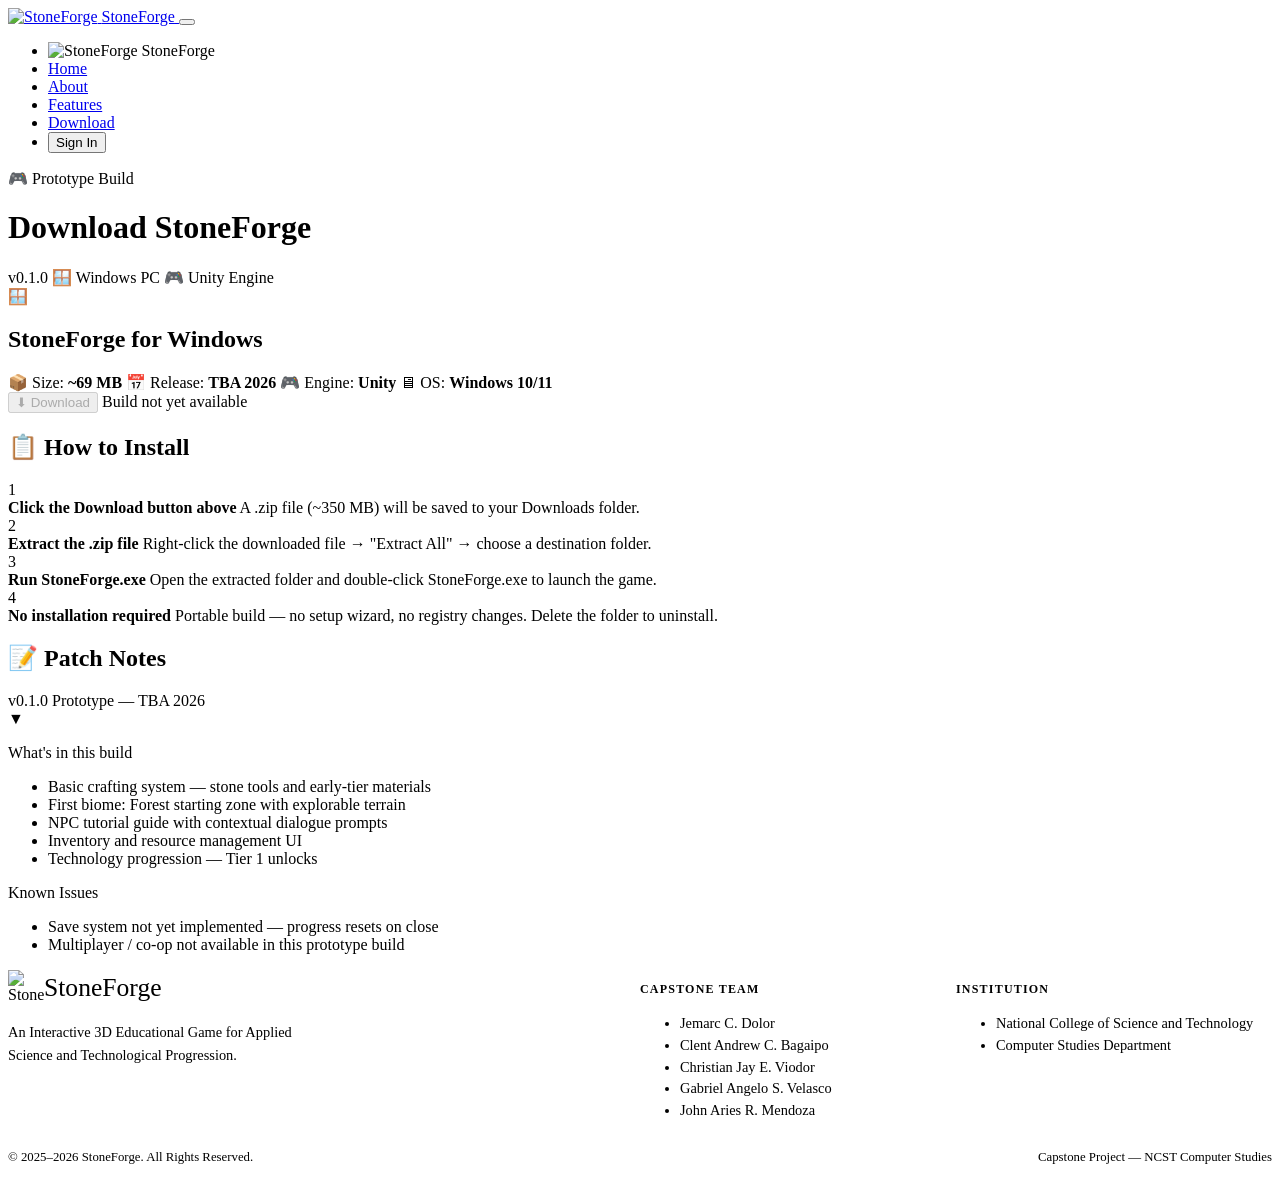
==== download.html @ daf63405 "few updates" ====
<!DOCTYPE html>
<html lang="en">
<head>
  <meta charset="UTF-8">
  <meta name="viewport" content="width=device-width, initial-scale=1.0">
  <title>Download — StoneForge</title>
  <link rel="stylesheet" href="tokens.css">
  <link rel="stylesheet" href="base.css">
  <link rel="stylesheet" href="nav.css">
  <link rel="stylesheet" href="download.css">
  <link rel="stylesheet" href="index.css">
</head>
<body>
  <div class="nav__overlay" id="nav-overlay"></div>
  <header>
    <nav class="nav" id="main-nav">
      <div class="nav__inner">
        <a href="index.html" class="nav__logo">
          <img src="Assets/logo-transparent.png" alt="StoneForge" class="nav__logo-img">
          <span class="nav__logo-text">StoneForge</span>
        </a>
        <button class="nav__burger" id="burger" aria-label="Toggle menu">
          <span></span><span></span><span></span>
        </button>
        <ul class="nav__links" id="nav-links">
          <li class="nav__sidebar-brand">
            <img src="Assets/logo-transparent.png" alt="StoneForge" class="nav__sidebar-brand-img">
            <span class="nav__sidebar-brand-text">StoneForge</span>
          </li>
          <li><a href="index.html" class="nav__link">Home</a></li>
          <li><a href="index.html#about" class="nav__link">About</a></li>
          <li><a href="index.html#features" class="nav__link">Features</a></li>
          <li><a href="download.html" class="nav__link nav__link--active">Download</a></li>
          <li><a href="login-page.html"><button class="nav__cta">Sign In</button></a></li>
        </ul>
      </div>
    </nav>
  </header>

  <main class="dl-page">
    <!-- HERO -->
    <div class="dl-hero animate-up">
      <span class="badge badge--green">🎮 Prototype Build</span>
      <h1 class="dl-hero__title">Download StoneForge</h1>
      <div class="dl-hero__meta">
        <span class="badge badge--orange">v0.1.0</span>
        <span class="badge badge--green">🪟 Windows PC</span>
        <span class="badge" style="background: rgba(255,255,255,0.05); border: 1px solid var(--clr-border); color: var(--clr-text-muted);">🎮 Unity Engine</span>
      </div>
    </div>

    <div class="dl-page__inner">

      <!-- DOWNLOAD CARD -->
      <div class="dl-card animate-up delay-1">
        <div class="dl-card__left">
          <div class="dl-card__platform-icon">🪟</div>
          <div>
            <h2 class="dl-card__name">StoneForge for Windows</h2>
            <div class="dl-card__details">
              <span class="dl-detail">📦 Size: <strong>~69 MB</strong></span>
              <span class="dl-detail">📅 Release: <strong>TBA 2026</strong></span>
              <span class="dl-detail">🎮 Engine: <strong>Unity</strong></span>
              <span class="dl-detail">🖥 OS: <strong>Windows 10/11</strong></span>
            </div>
          </div>
        </div>
        <div class="dl-card__btn-wrap">
          <button class="dl-btn" disabled>⬇ Download</button>
          <span class="dl-btn-note">Build not yet available</span>
        </div>
      </div>

      

      <!-- INSTALLATION STEPS -->
      <div class="dl-section animate-up delay-3">
        <h2 class="dl-section-title">📋 How to Install</h2>
        <div class="steps">
          <div class="step-item">
            <div class="step-num">1</div>
            <div class="step-content">
              <strong>Click the Download button above</strong>
              <span>A .zip file (~350 MB) will be saved to your Downloads folder.</span>
            </div>
          </div>
          <div class="step-item">
            <div class="step-num">2</div>
            <div class="step-content">
              <strong>Extract the .zip file</strong>
              <span>Right-click the downloaded file → "Extract All" → choose a destination folder.</span>
            </div>
          </div>
          <div class="step-item">
            <div class="step-num">3</div>
            <div class="step-content">
              <strong>Run StoneForge.exe</strong>
              <span>Open the extracted folder and double-click StoneForge.exe to launch the game.</span>
            </div>
          </div>
          <div class="step-item">
            <div class="step-num">4</div>
            <div class="step-content">
              <strong>No installation required</strong>
              <span>Portable build — no setup wizard, no registry changes. Delete the folder to uninstall.</span>
            </div>
          </div>
        </div>
      </div>

      <!-- PATCH NOTES -->
      <div class="dl-section animate-up delay-4">
        <h2 class="dl-section-title">📝 Patch Notes</h2>
        <div class="patch-notes">
          <div class="patch-head" id="patch-toggle">
            <div class="patch-head-left">
              <span class="patch-ver">v0.1.0</span>
              <span class="patch-date">Prototype — TBA 2026</span>
            </div>
            <span class="patch-toggle">▼</span>
          </div>
          <div class="patch-body" id="patch-body">
            <p class="patch-sub">What's in this build</p>
            <ul class="patch-list">
              <li>Basic crafting system — stone tools and early-tier materials</li>
              <li>First biome: Forest starting zone with explorable terrain</li>
              <li>NPC tutorial guide with contextual dialogue prompts</li>
              <li>Inventory and resource management UI</li>
              <li>Technology progression — Tier 1 unlocks</li>
            </ul>
            <p class="patch-sub">Known Issues</p>
            <ul class="patch-list issues">
              <li>Save system not yet implemented — progress resets on close</li>
              <li>Multiplayer / co-op not available in this prototype build</li>
            </ul>
          </div>
        </div>
      </div>

    </div>
  </main>

  <!-- FOOTER -->
  <footer class="footer">
    <div class="footer__main">
      <div class="footer__brand">
        <div class="footer__brand-name">
          <img src="Assets/logo-transparent.png" alt="StoneForge" class="footer__logo">
          <span class="footer__brand-title">StoneForge</span>
        </div>
        <p class="footer__tagline">An Interactive 3D Educational Game for Applied Science and Technological Progression.</p>
      </div>
      <div>
        <p class="footer__col-title">Capstone Team</p>
        <ul class="footer__list">
          <li>Jemarc C. Dolor</li>
          <li>Clent Andrew C. Bagaipo</li>
          <li>Christian Jay E. Viodor</li>
          <li>Gabriel Angelo S. Velasco</li>
          <li>John Aries R. Mendoza</li>
        </ul>
      </div>
      <div>
        <p class="footer__col-title">Institution</p>
        <ul class="footer__list">
          <li>National College of Science and Technology</li>
          <li>Computer Studies Department</li>
        </ul>
      </div>
    </div>
    <div class="footer__bottom">
      <p class="footer__copy">© 2025–2026 StoneForge. All Rights Reserved.</p>
      <p class="footer__copy">Capstone Project — NCST Computer Studies</p>
    </div>
  </footer>

  <script src="StoneForge.js"></script>
</body>
</html>
---- index.css ----
/* ============================================
   INDEX PAGE — ALL SECTIONS
   ============================================ */

/* ---- HERO ---- */
.hero {
  position: relative;
  min-height: 100svh;
  display: flex;
  flex-direction: column;
  align-items: center;
  justify-content: center;
  text-align: center;
  padding: calc(var(--nav-height) + var(--space-16)) var(--space-8) var(--space-24);
  overflow: hidden;
}

.hero__bg {
  position: absolute;
  inset: 0;
  background: url('Assets/stoneForgeHeroBackground.png') center/cover no-repeat;
  z-index: 0;
}

.hero__bg::after {
  content: "";
  position: absolute;
  inset: 0;
  background: linear-gradient(
    to bottom,
    rgba(14,14,14,0.55) 0%,
    rgba(14,14,14,0.3) 50%,
    rgba(14,14,14,0.9) 100%
  );
}

.hero__content {
  position: relative;
  z-index: 2;
  display: flex;
  flex-direction: column;
  align-items: center;
  gap: var(--space-6);
  max-width: 960px;
}

.hero__badge {
  animation: fadeUp 0.6s ease both;
}

.hero__title {
  font-family: var(--font-display);
  font-size: clamp(5rem, 14vw, 13rem);
  color: var(--clr-green-light);
  -webkit-text-stroke: 2px rgba(0,0,0,0.6);
  line-height: 0.9;
  letter-spacing: -0.02em;
  animation: fadeUp 0.6s 0.1s ease both;
  opacity: 0;
}

.hero__tagline {
  font-family: var(--font-body);
  font-size: clamp(1rem, 2vw, 1.4rem);
  color: rgba(255,255,255,0.8);
  font-style: italic;
  font-weight: 600;
  text-shadow: 0 2px 8px rgba(0,0,0,0.6);
  animation: fadeUp 0.6s 0.2s ease both;
  opacity: 0;
}

.hero__description {
  font-size: clamp(0.95rem, 1.5vw, 1.15rem);
  color: rgba(255,255,255,0.65);
  max-width: 560px;
  line-height: 1.7;
  animation: fadeUp 0.6s 0.3s ease both;
  opacity: 0;
}

.hero__actions {
  display: flex;
  gap: var(--space-4);
  flex-wrap: wrap;
  justify-content: center;
  animation: fadeUp 0.6s 0.4s ease both;
  opacity: 0;
  margin-top: var(--space-4);
}

.hero__scroll-hint {
  position: absolute;
  bottom: var(--space-8);
  left: 50%;
  transform: translateX(-50%);
  z-index: 2;
  display: flex;
  flex-direction: column;
  align-items: center;
  gap: var(--space-2);
  color: var(--clr-text-dim);
  font-size: 0.75rem;
  font-family: var(--font-ui);
  letter-spacing: 0.1em;
  text-transform: uppercase;
  animation: fadeUp 0.6s 0.8s ease both;
  opacity: 0;
}

.hero__scroll-line {
  width: 1px;
  height: 40px;
  background: linear-gradient(to bottom, var(--clr-text-dim), transparent);
  animation: scrollLine 2s ease infinite;
}

@keyframes scrollLine {
  0%   { transform: scaleY(0); transform-origin: top; opacity: 1; }
  50%  { transform: scaleY(1); transform-origin: top; opacity: 1; }
  100% { transform: scaleY(1); transform-origin: bottom; opacity: 0; }
}

/* ---- STATS STRIP ---- */
.stats-strip {
  background: var(--clr-surface);
  border-top: 1px solid var(--clr-border);
  border-bottom: 1px solid var(--clr-border);
  padding: var(--space-8) 0;
}

.stats-strip__inner {
  max-width: var(--max-width);
  margin: 0 auto;
  padding: 0 var(--space-8);
  display: grid;
  grid-template-columns: repeat(4, 1fr);
  gap: var(--space-8);
}

.stat {
  display: flex;
  flex-direction: column;
  align-items: center;
  text-align: center;
  gap: var(--space-1);
}

.stat__value {
  font-family: var(--font-display);
  font-size: 2.5rem;
  color: var(--clr-orange-light);
  line-height: 1;
}

.stat__label {
  font-size: 0.8rem;
  color: var(--clr-text-muted);
  font-family: var(--font-ui);
  font-weight: 500;
  letter-spacing: 0.05em;
  text-transform: uppercase;
}

/* ---- TRAILER SECTION ---- */
.trailer {
  padding: var(--space-32) 0;
  background: var(--clr-bg);
}

.trailer__inner {
  max-width: var(--max-width);
  margin: 0 auto;
  padding: 0 var(--space-8);
}

.trailer__header {
  text-align: center;
  margin-bottom: var(--space-12);
}

.trailer__video-wrapper { 
  position: relative;
  width: 100%;
  border-radius: var(--radius-xl);
  overflow: hidden;
  border: 1px solid var(--clr-border);
  box-shadow: var(--shadow-lg), var(--shadow-glow-green);
  background: #000;
}

.trailer__video-wrapper video {
  width: 100%;
  height: auto;
  display: block;
}

.trailer__caption {
  text-align: center;
  margin-top: var(--space-6);
  font-style: italic;
  color: var(--clr-text-muted);
  font-size: 1rem;
}

/* ---- ABOUT SECTION ---- */
.about {
  padding: var(--space-32) 0;
  background: var(--clr-surface);
  border-top: 1px solid var(--clr-border);
  border-bottom: 1px solid var(--clr-border);
}

.about__inner {
  max-width: var(--max-width);
  margin: 0 auto;
  padding: 0 var(--space-8);
}

.about__row {
  display: grid;
  grid-template-columns: 1fr 1fr;
  gap: var(--space-16);
  align-items: center;
  margin-bottom: var(--space-24);
}

.about__row:last-child { margin-bottom: 0; }

.about__row--reverse { direction: rtl; }
.about__row--reverse > * { direction: ltr; }

.about__text-group {
  display: flex;
  flex-direction: column;
  gap: var(--space-4);
}

.about__body {
  font-size: clamp(0.95rem, 1.2vw, 1.1rem);
  color: var(--clr-text-muted);
  line-height: 1.8;
}

.about__image-frame {
  position: relative;
  display: flex;
  justify-content: center;
  align-items: center;
}

.about__image-frame::before {
  content: "";
  position: absolute;
  inset: -2px;
  border-radius: var(--radius-xl);
  background: linear-gradient(135deg, var(--clr-orange-dim), var(--clr-green-dim));
  z-index: 0;
  opacity: 0.6;
}

.about__image-frame img {
  position: relative;
  z-index: 1;
  width: 85%;
  object-fit: contain;
  filter: drop-shadow(0 16px 48px rgba(0,0,0,0.6));
  transition: transform var(--ease-slow);
}

.about__image-frame:hover img { transform: translateY(-8px) rotate(2deg); }

/* ---- FEATURES SECTION ---- */
.features {
  padding: var(--space-32) 0;
  background: var(--clr-bg);
}

.features__inner {
  max-width: var(--max-width);
  margin: 0 auto;
  padding: 0 var(--space-8);
}

.features__header {
  text-align: center;
  margin-bottom: var(--space-16);
}

.features__grid {
  display: grid;
  grid-template-columns: repeat(3, 1fr);
  gap: var(--space-4);
}

.feature-card {
  background: var(--clr-surface);
  border: 1px solid var(--clr-border);
  border-radius: var(--radius-lg);
  padding: var(--space-8);
  transition: border-color var(--ease-normal), transform var(--ease-normal), box-shadow var(--ease-normal);
  position: relative;
  overflow: hidden;
}

.feature-card::before {
  content: "";
  position: absolute;
  top: 0;
  left: 0;
  right: 0;
  height: 2px;
  background: linear-gradient(90deg, var(--clr-orange), var(--clr-green));
  transform: scaleX(0);
  transition: transform var(--ease-normal);
}

.feature-card:hover {
  border-color: var(--clr-border-hover);
  transform: translateY(-4px);
  box-shadow: var(--shadow-md);
}

.feature-card:hover::before { transform: scaleX(1); }

.feature-card__icon {
  width: 48px;
  height: 48px;
  border-radius: var(--radius-sm);
  background: var(--clr-orange-dim);
  display: flex;
  align-items: center;
  justify-content: center;
  font-size: 1.5rem;
  margin-bottom: var(--space-4);
}

.feature-card__title {
  font-family: var(--font-display);
  font-size: 1.4rem;
  color: var(--clr-white);
  margin-bottom: var(--space-3);
}

.feature-card__text {
  font-size: 0.9rem;
  color: var(--clr-text-muted);
  line-height: 1.7;
}

/* ---- SCREENSHOTS ---- */
.screenshots {
  padding: var(--space-32) 0;
  background: var(--clr-surface);
  border-top: 1px solid var(--clr-border);
}

.screenshots__inner {
  max-width: var(--max-width);
  margin: 0 auto;
  padding: 0 var(--space-8);
}

.screenshots__header {
  text-align: center;
  margin-bottom: var(--space-12);
}

.screenshots__grid {
  display: grid;
  grid-template-columns: repeat(3, 1fr);
  gap: var(--space-4);
}

.screenshot-card {
  aspect-ratio: 16/10;
  background: var(--clr-surface-2);
  border: 1px dashed rgba(255,255,255,0.12);
  border-radius: var(--radius-md);
  display: flex;
  flex-direction: column;
  align-items: center;
  justify-content: center;
  gap: var(--space-3);
  color: var(--clr-text-dim);
  font-size: 0.85rem;
  font-family: var(--font-ui);
  transition: border-color var(--ease-normal), background var(--ease-normal);
}

.screenshot-card:hover {
  border-color: rgba(255,255,255,0.2);
  background: rgba(255,255,255,0.03);
}

.screenshot-card__icon {
  font-size: 2rem;
  opacity: 0.3;
}

/* ---- DOWNLOAD CTA ---- */
.download-cta {
  padding: var(--space-32) 0;
  background: var(--clr-bg);
  position: relative;
  overflow: hidden;
}

.download-cta::before {
  content: "";
  position: absolute;
  top: 50%;
  left: 50%;
  transform: translate(-50%, -50%);
  width: 800px;
  height: 400px;
  background: radial-gradient(ellipse, rgba(95,143,71,0.12) 0%, transparent 70%);
  pointer-events: none;
}

.download-cta__inner {
  max-width: var(--max-width);
  margin: 0 auto;
  padding: 0 var(--space-8);
  position: relative;
  z-index: 1;
}

.download-cta__card {
  background: var(--clr-surface);
  border: 1px solid var(--clr-border);
  border-radius: var(--radius-xl);
  padding: var(--space-16) var(--space-12);
  display: flex;
  align-items: center;
  justify-content: space-between;
  gap: var(--space-12);
  box-shadow: var(--shadow-lg);
}

/* .download-cta__text {} */

.download-cta__title {
  font-family: var(--font-display);
  font-size: clamp(2rem, 4vw, 3.5rem);
  color: var(--clr-white);
  margin-bottom: var(--space-3);
}

.download-cta__sub {
  font-size: 1rem;
  color: var(--clr-text-muted);
  margin-bottom: var(--space-4);
}

.download-cta__tags {
  display: flex;
  gap: var(--space-3);
  flex-wrap: wrap;
}

.tag {
  font-size: 0.8rem;
  font-family: var(--font-ui);
  color: var(--clr-text-muted);
  background: rgba(255,255,255,0.05);
  border: 1px solid var(--clr-border);
  padding: var(--space-1) var(--space-3);
  border-radius: var(--radius-pill);
}

.download-cta__actions {
  display: flex;
  flex-direction: column;
  align-items: center;
  gap: var(--space-3);
  flex-shrink: 0;
}

.download-cta__note {
  font-size: 0.8rem;
  color: var(--clr-text-dim);
  font-family: var(--font-ui);
}

/* ---- FOOTER ---- */
.footer {
  background: var(--clr-surface);
  border-top: 1px solid var(--clr-border);
}

.footer__main {
  max-width: var(--max-width);
  margin: 0 auto;
  padding: var(--space-16) var(--space-8);
  display: grid;
  grid-template-columns: 2fr 1fr 1fr;
  gap: var(--space-12);
}

.footer__brand {
  display: flex;
  flex-direction: column;
  gap: var(--space-4);
}

.footer__brand-name {
  display: flex;
  align-items: center;
  gap: var(--space-3);
}

.footer__logo {
  height: 36px;
  width: 36px;
  object-fit: contain;
}

.footer__brand-title {
  font-family: var(--font-display);
  font-size: 1.6rem;
  color: var(--clr-green-light);
}

.footer__tagline {
  font-size: 0.9rem;
  color: var(--clr-text-muted);
  line-height: 1.6;
  max-width: 300px;
}

.footer__col-title {
  font-family: var(--font-ui);
  font-size: 0.75rem;
  font-weight: 700;
  text-transform: uppercase;
  letter-spacing: 0.1em;
  color: var(--clr-text-dim);
  margin-bottom: var(--space-4);
}

.footer__list {
  display: flex;
  flex-direction: column;
  gap: var(--space-2);
}

.footer__list li {
  font-size: 0.9rem;
  color: var(--clr-text-muted);
  line-height: 1.5;
}

.footer__bottom {
  border-top: 1px solid var(--clr-border);
  padding: var(--space-4) var(--space-8);
  max-width: var(--max-width);
  margin: 0 auto;
  display: flex;
  justify-content: space-between;
  align-items: center;
}

.footer__copy {
  font-size: 0.8rem;
  color: var(--clr-text-dim);
  font-family: var(--font-ui);
}

/* ============================================
   RESPONSIVE
   ============================================ */

@media (max-width: 1024px) {
  .features__grid { grid-template-columns: repeat(2, 1fr); }
  .about__row { grid-template-columns: 1fr; }
  .about__row--reverse { direction: ltr; }
  .about__image-frame { display: none; }
  .download-cta__card { flex-direction: column; text-align: center; }
  .download-cta__tags { justify-content: center; }
  .download-cta__actions { width: 100%; }
  .footer__main { grid-template-columns: 1fr 1fr; }
  .stats-strip__inner { grid-template-columns: repeat(2, 1fr); }
}

@media (max-width: 768px) {
  .features__grid { grid-template-columns: 1fr; }
  .screenshots__grid { grid-template-columns: repeat(2, 1fr); }
  .footer__main { grid-template-columns: 1fr; }
  .footer__bottom { flex-direction: column; gap: var(--space-2); text-align: center; }
}

@media (max-width: 480px) {
  .screenshots__grid { grid-template-columns: 1fr; }
  .hero__actions { flex-direction: column; width: 100%; }
  .btn--lg { width: 100%; }
}
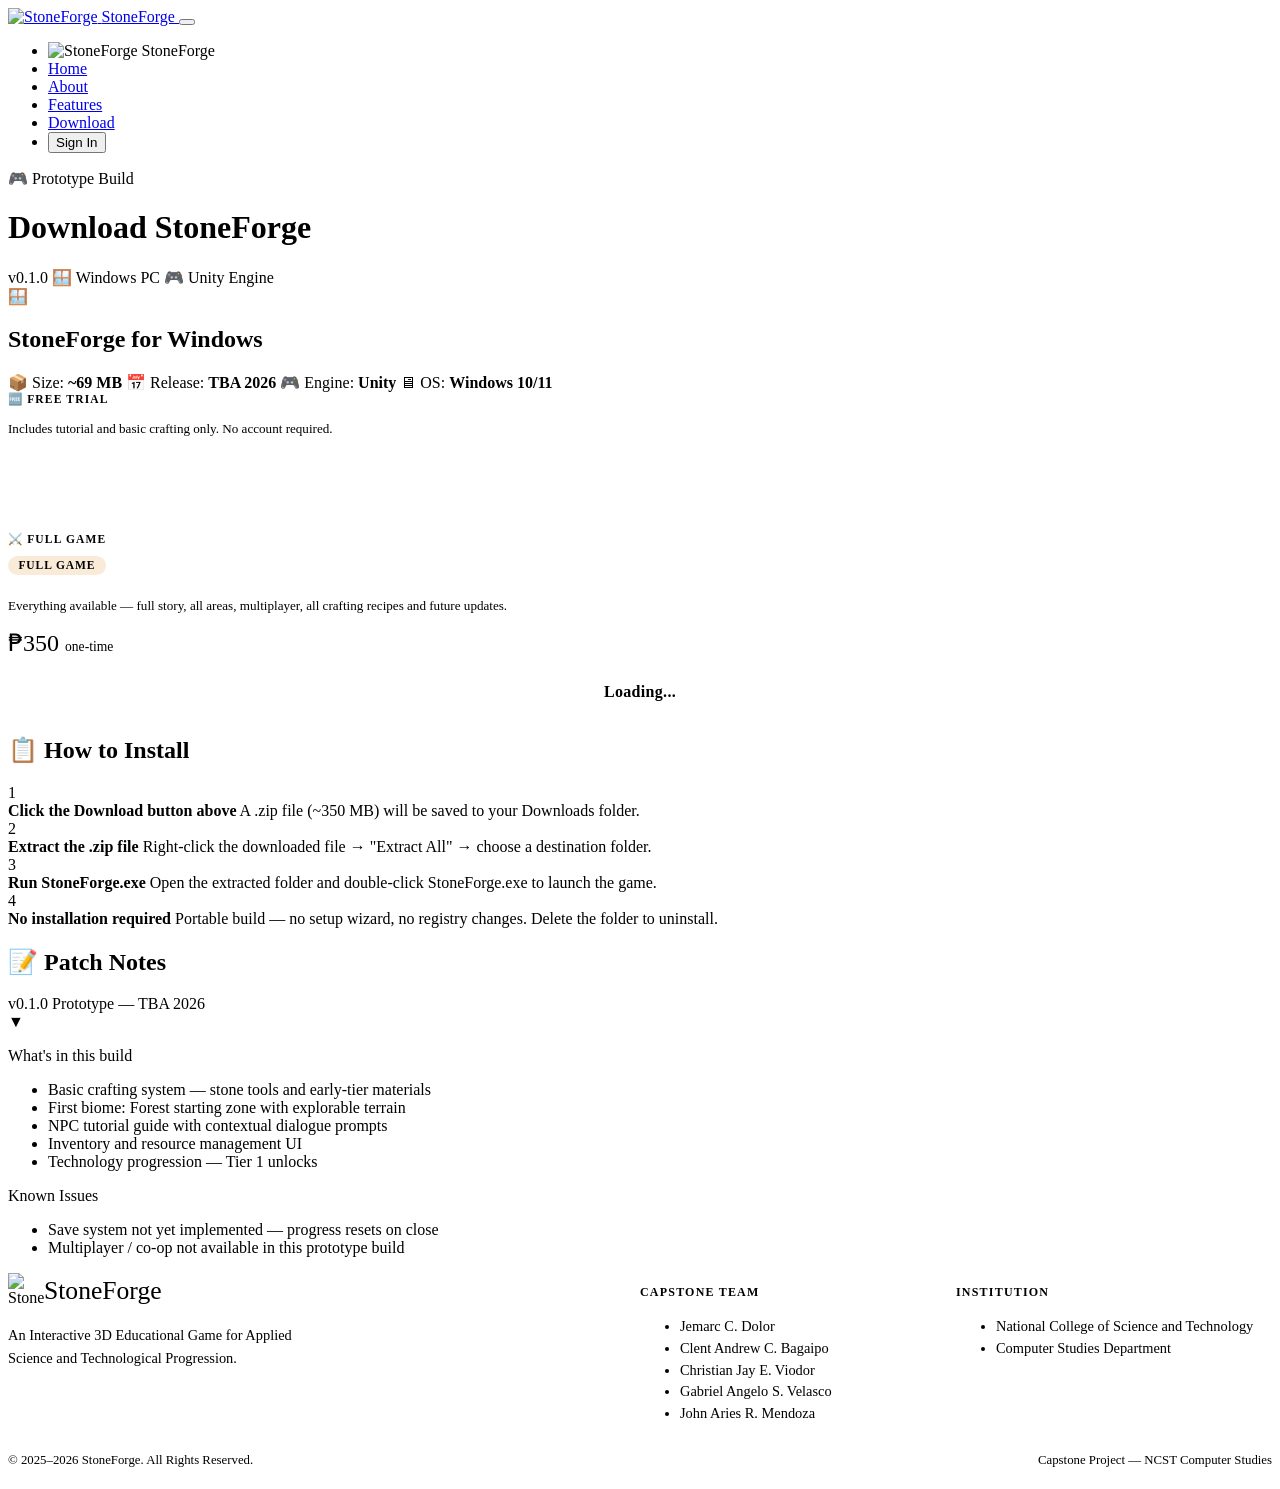
==== commit d2dfa09d: "download page" ====
--- a/download.html
+++ b/download.html
@@ -9,8 +9,65 @@
   <link rel="stylesheet" href="nav.css">
   <link rel="stylesheet" href="download.css">
   <link rel="stylesheet" href="index.css">
+  <style>
+    .btn-dl {
+      width: 100%; padding: 0.9rem; border-radius: 10px;
+      font-family: var(--font-ui); font-size: 1rem; font-weight: 700;
+      cursor: pointer; transition: opacity 0.15s ease;
+      text-decoration: none; display: block; text-align: center;
+      letter-spacing: 0.02em; border: none; margin-bottom: 0.75rem;
+      box-sizing: border-box;
+    }
+    .btn-dl--green { background: var(--clr-green); color: #fff; }
+    .btn-dl--green:hover { opacity: 0.9; }
+    .btn-dl--orange { background: var(--clr-orange); color: #fff; }
+    .btn-dl--orange:hover { opacity: 0.9; }
+    .btn-dl--locked { background: rgba(255,255,255,0.05); color: var(--clr-text-dim); border: 1px solid var(--clr-border); cursor: not-allowed; }
+    .btn-dl--loading { opacity: 0.7; cursor: not-allowed; }
+
+    .dl-divider {
+      border: none; border-top: 1px solid var(--clr-border);
+      margin: 1rem 0;
+    }
+
+    .dl-section-label {
+      font-size: 0.72rem; font-weight: 700; text-transform: uppercase;
+      letter-spacing: 0.1em; color: var(--clr-text-dim);
+      font-family: var(--font-ui); margin-bottom: 0.6rem;
+    }
+
+    .payment-banner {
+      border-radius: 10px; padding: 0.85rem 1.25rem;
+      font-family: var(--font-ui); font-size: 0.88rem;
+      display: none; margin-bottom: 1rem;
+    }
+    .payment-banner--success { background: rgba(95,143,71,0.1); border: 1px solid var(--clr-green); color: var(--clr-green-light); }
+    .payment-banner--cancelled { background: rgba(239,68,68,0.1); border: 1px solid rgba(239,68,68,0.3); color: #fca5a5; }
+
+    .full-game-badge {
+      display: inline-block; padding: 0.2rem 0.65rem;
+      border-radius: 20px; font-size: 0.72rem; font-weight: 700;
+      font-family: var(--font-ui); text-transform: uppercase;
+      letter-spacing: 0.08em; margin-bottom: 0.5rem;
+      background: rgba(217,119,6,0.15); color: var(--clr-orange-light);
+    }
+    .full-game-badge--owned {
+      background: rgba(95,143,71,0.2); color: var(--clr-green-light);
+      border: 1px solid var(--clr-green);
+    }
+    .full-game-price {
+      font-family: var(--font-display); font-size: 1.5rem;
+      color: var(--clr-orange-light); margin-bottom: 0.75rem;
+    }
+    .full-game-price span { font-size: 0.85rem; color: var(--clr-text-dim); font-family: var(--font-ui); }
+    .full-game-desc {
+      font-size: 0.82rem; color: var(--clr-text-dim);
+      font-family: var(--font-ui); margin-bottom: 0.85rem; line-height: 1.5;
+    }
+  </style>
 </head>
 <body>
+
   <div class="nav__overlay" id="nav-overlay"></div>
   <header>
     <nav class="nav" id="main-nav">
@@ -31,7 +88,9 @@
           <li><a href="index.html#about" class="nav__link">About</a></li>
           <li><a href="index.html#features" class="nav__link">Features</a></li>
           <li><a href="download.html" class="nav__link nav__link--active">Download</a></li>
-          <li><a href="login-page.html"><button class="nav__cta">Sign In</button></a></li>
+          <li id="nav-auth-item">
+            <a href="login-page.html"><button class="nav__cta">Sign In</button></a>
+          </li>
         </ul>
       </div>
     </nav>
@@ -66,12 +125,36 @@
           </div>
         </div>
         <div class="dl-card__btn-wrap">
-          <button class="dl-btn" disabled>⬇ Download</button>
-          <span class="dl-btn-note">Build not yet available</span>
-        </div>
-      </div>
-
-      
+
+          <!-- Payment banners -->
+          <div class="payment-banner payment-banner--success" id="banner-success">
+            🎉 Payment successful! You now own the full game. Download it below.
+          </div>
+          <div class="payment-banner payment-banner--cancelled" id="banner-cancelled">
+            Payment was cancelled. You have not been charged.
+          </div>
+
+          <!-- Free Trial -->
+          <div class="dl-section-label">🆓 Free Trial</div>
+          <p class="full-game-desc">Includes tutorial and basic crafting only. No account required.</p>
+          <a href="https://drive.google.com/drive/folders/1GLmfc9BfRcUDVQx8J9w8cAmrTkvK57Yz?usp=sharing"
+             target="_blank" class="btn-dl btn-dl--green">
+            ⬇ Download Free Trial
+          </a>
+
+          <hr class="dl-divider">
+
+          <!-- Full Game -->
+          <div class="dl-section-label">⚔️ Full Game</div>
+          <div id="full-badge" class="full-game-badge">Full Game</div>
+          <p class="full-game-desc">Everything available — full story, all areas, multiplayer, all crafting recipes and future updates.</p>
+          <div class="full-game-price" id="full-price">₱350 <span>one-time</span></div>
+          <div id="full-action">
+            <button class="btn-dl btn-dl--locked" disabled>Loading...</button>
+          </div>
+
+        </div>
+      </div>
 
       <!-- INSTALLATION STEPS -->
       <div class="dl-section animate-up delay-3">
@@ -175,5 +258,101 @@
   </footer>
 
   <script src="StoneForge.js"></script>
+  <script>
+    const API_BASE      = 'https://stoneforge-backend.onrender.com/api';
+    const FULL_GAME_URL = 'https://drive.google.com/drive/folders/1u-lrULU2BEpGLfAqHs5qNczTRUU-5YGu?usp=sharing';
+
+    async function initDownload() {
+      const params = new URLSearchParams(window.location.search);
+      if (params.get('payment') === 'success') {
+        document.getElementById('banner-success').style.display = 'block';
+        window.history.replaceState({}, '', 'download.html');
+      }
+      if (params.get('payment') === 'cancelled') {
+        document.getElementById('banner-cancelled').style.display = 'block';
+        window.history.replaceState({}, '', 'download.html');
+      }
+
+      const user = JSON.parse(sessionStorage.getItem('sf_user') || 'null');
+
+      if (!user) {
+        document.getElementById('full-price').style.display = 'block';
+        document.getElementById('full-action').innerHTML = `
+          <a href="login-page.html" class="btn-dl btn-dl--orange">Sign In to Purchase</a>
+        `;
+        return;
+      }
+
+      try {
+        const res  = await fetch(`${API_BASE}/check-ownership?playfab_id=${user.playfab_id}`, { credentials: 'include' });
+        const data = await res.json();
+
+        if (data.owns_game) {
+          document.getElementById('full-badge').className   = 'full-game-badge full-game-badge--owned';
+          document.getElementById('full-badge').textContent = '✓ Owned';
+          document.getElementById('full-price').style.display = 'none';
+          document.getElementById('full-action').innerHTML = `
+            <a href="${FULL_GAME_URL}" target="_blank" class="btn-dl btn-dl--green">⬇ Download Full Game</a>
+          `;
+        } else {
+          document.getElementById('full-action').innerHTML = `
+            <button class="btn-dl btn-dl--orange" id="buy-btn">Buy Full Game — ₱350</button>
+          `;
+          document.getElementById('buy-btn').addEventListener('click', handlePurchase);
+        }
+      } catch {
+        document.getElementById('full-action').innerHTML = `
+          <button class="btn-dl btn-dl--orange" id="buy-btn">Buy Full Game — ₱350</button>
+        `;
+        document.getElementById('buy-btn')?.addEventListener('click', handlePurchase);
+      }
+    }
+
+    async function handlePurchase() {
+      const user = JSON.parse(sessionStorage.getItem('sf_user') || 'null');
+      if (!user) { window.location.href = 'login-page.html'; return; }
+
+      const btn = document.getElementById('buy-btn');
+      btn.textContent = 'Redirecting...';
+      btn.disabled    = true;
+      btn.className   = 'btn-dl btn-dl--loading';
+
+      try {
+        const res  = await fetch(`${API_BASE}/purchase`, {
+          method: 'POST', credentials: 'include',
+          headers: { 'Content-Type': 'application/json' },
+          body: JSON.stringify({ user_id: user.playfab_id }),
+        });
+        const data = await res.json();
+
+        if (data.success && data.checkout_url) {
+          window.location.href = data.checkout_url;
+        } else {
+          alert(data.error || 'Failed to start purchase. Try again.');
+          btn.textContent = 'Buy Full Game — ₱350';
+          btn.disabled    = false;
+          btn.className   = 'btn-dl btn-dl--orange';
+        }
+      } catch {
+        alert('Could not connect to server. Try again.');
+        btn.textContent = 'Buy Full Game — ₱350';
+        btn.disabled    = false;
+        btn.className   = 'btn-dl btn-dl--orange';
+      }
+    }
+
+    // Patch notes toggle
+    const patchToggle = document.getElementById('patch-toggle');
+    const patchBody   = document.getElementById('patch-body');
+    if (patchToggle) {
+      patchToggle.addEventListener('click', () => {
+        const open = patchBody.style.display !== 'none';
+        patchBody.style.display = open ? 'none' : 'block';
+        patchToggle.querySelector('.patch-toggle').textContent = open ? '▶' : '▼';
+      });
+    }
+
+    initDownload();
+  </script>
 </body>
 </html>
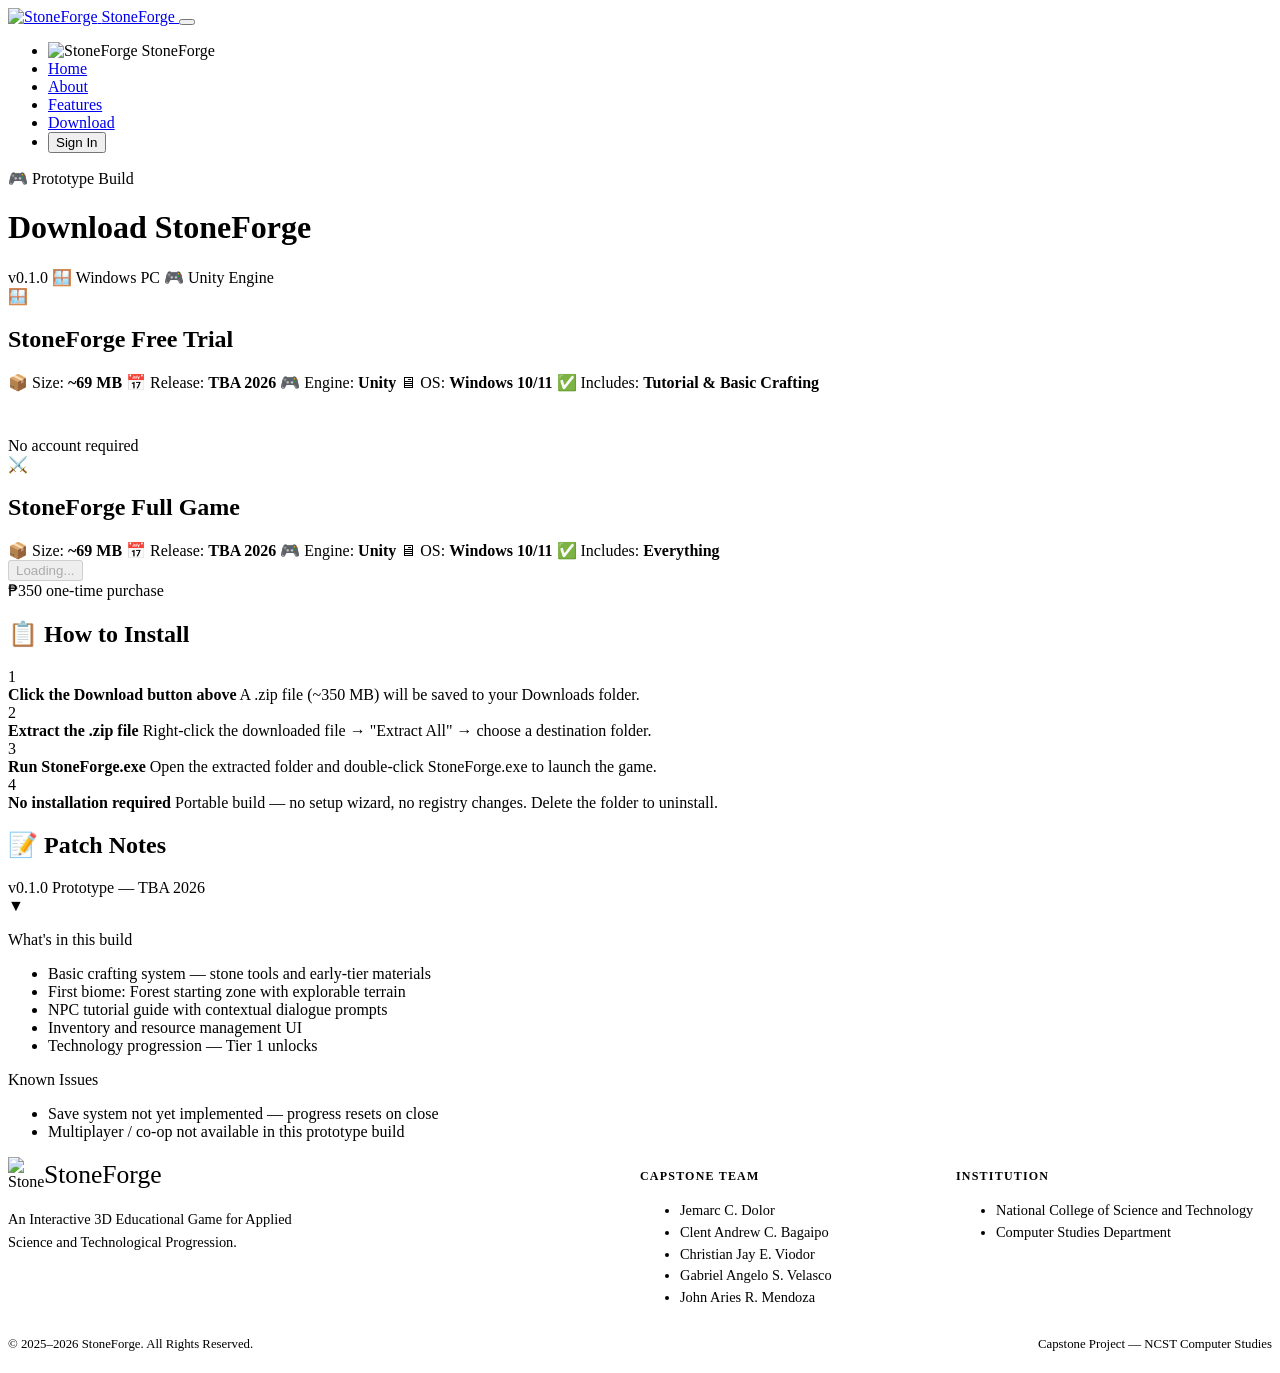
==== commit 271ff80f: "download page" ====
--- a/download.html
+++ b/download.html
@@ -10,59 +10,36 @@
   <link rel="stylesheet" href="download.css">
   <link rel="stylesheet" href="index.css">
   <style>
-    .btn-dl {
-      width: 100%; padding: 0.9rem; border-radius: 10px;
-      font-family: var(--font-ui); font-size: 1rem; font-weight: 700;
-      cursor: pointer; transition: opacity 0.15s ease;
-      text-decoration: none; display: block; text-align: center;
-      letter-spacing: 0.02em; border: none; margin-bottom: 0.75rem;
-      box-sizing: border-box;
-    }
-    .btn-dl--green { background: var(--clr-green); color: #fff; }
-    .btn-dl--green:hover { opacity: 0.9; }
-    .btn-dl--orange { background: var(--clr-orange); color: #fff; }
-    .btn-dl--orange:hover { opacity: 0.9; }
-    .btn-dl--locked { background: rgba(255,255,255,0.05); color: var(--clr-text-dim); border: 1px solid var(--clr-border); cursor: not-allowed; }
-    .btn-dl--loading { opacity: 0.7; cursor: not-allowed; }
-
-    .dl-divider {
-      border: none; border-top: 1px solid var(--clr-border);
-      margin: 1rem 0;
-    }
-
-    .dl-section-label {
-      font-size: 0.72rem; font-weight: 700; text-transform: uppercase;
-      letter-spacing: 0.1em; color: var(--clr-text-dim);
-      font-family: var(--font-ui); margin-bottom: 0.6rem;
-    }
-
     .payment-banner {
       border-radius: 10px; padding: 0.85rem 1.25rem;
       font-family: var(--font-ui); font-size: 0.88rem;
-      display: none; margin-bottom: 1rem;
+      display: none; margin-bottom: 1.5rem;
     }
     .payment-banner--success { background: rgba(95,143,71,0.1); border: 1px solid var(--clr-green); color: var(--clr-green-light); }
     .payment-banner--cancelled { background: rgba(239,68,68,0.1); border: 1px solid rgba(239,68,68,0.3); color: #fca5a5; }
 
-    .full-game-badge {
-      display: inline-block; padding: 0.2rem 0.65rem;
-      border-radius: 20px; font-size: 0.72rem; font-weight: 700;
-      font-family: var(--font-ui); text-transform: uppercase;
-      letter-spacing: 0.08em; margin-bottom: 0.5rem;
-      background: rgba(217,119,6,0.15); color: var(--clr-orange-light);
-    }
-    .full-game-badge--owned {
+    .dl-btn--green { background: var(--clr-green) !important; opacity: 1 !important; }
+    .dl-btn--green:hover { opacity: 0.85 !important; }
+    .dl-btn--orange { background: var(--clr-orange) !important; color: #fff !important; }
+    .dl-btn--orange:hover { opacity: 0.85 !important; }
+    .dl-btn--loading { opacity: 0.7 !important; cursor: not-allowed !important; }
+    .dl-btn-link {
+      display: block; width: 100%; padding: 0.85rem 1.5rem;
+      background: var(--clr-green); color: #fff; text-align: center;
+      border-radius: 10px; font-family: var(--font-ui); font-size: 0.95rem;
+      font-weight: 700; text-decoration: none; letter-spacing: 0.02em;
+      transition: opacity 0.15s ease;
+    }
+    .dl-btn-link:hover { opacity: 0.85; }
+    .dl-btn-link--orange { background: var(--clr-orange); }
+
+    .full-owned-badge {
+      display: inline-block; padding: 0.2rem 0.65rem; border-radius: 20px;
+      font-size: 0.72rem; font-weight: 700; font-family: var(--font-ui);
+      text-transform: uppercase; letter-spacing: 0.08em;
       background: rgba(95,143,71,0.2); color: var(--clr-green-light);
-      border: 1px solid var(--clr-green);
-    }
-    .full-game-price {
-      font-family: var(--font-display); font-size: 1.5rem;
-      color: var(--clr-orange-light); margin-bottom: 0.75rem;
-    }
-    .full-game-price span { font-size: 0.85rem; color: var(--clr-text-dim); font-family: var(--font-ui); }
-    .full-game-desc {
-      font-size: 0.82rem; color: var(--clr-text-dim);
-      font-family: var(--font-ui); margin-bottom: 0.85rem; line-height: 1.5;
+      border: 1px solid var(--clr-green); margin-bottom: 0.5rem;
+      display: none;
     }
   </style>
 </head>
@@ -110,49 +87,59 @@
 
     <div class="dl-page__inner">
 
-      <!-- DOWNLOAD CARD -->
+      <!-- Payment banners -->
+      <div class="payment-banner payment-banner--success" id="banner-success">
+        🎉 Payment successful! You now own the full game. Download it below.
+      </div>
+      <div class="payment-banner payment-banner--cancelled" id="banner-cancelled">
+        Payment was cancelled. You have not been charged.
+      </div>
+
+      <!-- FREE TRIAL CARD -->
       <div class="dl-card animate-up delay-1">
         <div class="dl-card__left">
           <div class="dl-card__platform-icon">🪟</div>
           <div>
-            <h2 class="dl-card__name">StoneForge for Windows</h2>
+            <h2 class="dl-card__name">StoneForge Free Trial</h2>
             <div class="dl-card__details">
               <span class="dl-detail">📦 Size: <strong>~69 MB</strong></span>
               <span class="dl-detail">📅 Release: <strong>TBA 2026</strong></span>
               <span class="dl-detail">🎮 Engine: <strong>Unity</strong></span>
               <span class="dl-detail">🖥 OS: <strong>Windows 10/11</strong></span>
+              <span class="dl-detail">✅ Includes: <strong>Tutorial &amp; Basic Crafting</strong></span>
             </div>
           </div>
         </div>
         <div class="dl-card__btn-wrap">
-
-          <!-- Payment banners -->
-          <div class="payment-banner payment-banner--success" id="banner-success">
-            🎉 Payment successful! You now own the full game. Download it below.
-          </div>
-          <div class="payment-banner payment-banner--cancelled" id="banner-cancelled">
-            Payment was cancelled. You have not been charged.
-          </div>
-
-          <!-- Free Trial -->
-          <div class="dl-section-label">🆓 Free Trial</div>
-          <p class="full-game-desc">Includes tutorial and basic crafting only. No account required.</p>
           <a href="https://drive.google.com/drive/folders/1GLmfc9BfRcUDVQx8J9w8cAmrTkvK57Yz?usp=sharing"
-             target="_blank" class="btn-dl btn-dl--green">
+             target="_blank" class="dl-btn-link">
             ⬇ Download Free Trial
           </a>
-
-          <hr class="dl-divider">
-
-          <!-- Full Game -->
-          <div class="dl-section-label">⚔️ Full Game</div>
-          <div id="full-badge" class="full-game-badge">Full Game</div>
-          <p class="full-game-desc">Everything available — full story, all areas, multiplayer, all crafting recipes and future updates.</p>
-          <div class="full-game-price" id="full-price">₱350 <span>one-time</span></div>
+          <span class="dl-btn-note">No account required</span>
+        </div>
+      </div>
+
+      <!-- FULL GAME CARD -->
+      <div class="dl-card animate-up delay-2">
+        <div class="dl-card__left">
+          <div class="dl-card__platform-icon">⚔️</div>
+          <div>
+            <h2 class="dl-card__name">StoneForge Full Game</h2>
+            <div class="dl-card__details">
+              <span class="dl-detail">📦 Size: <strong>~69 MB</strong></span>
+              <span class="dl-detail">📅 Release: <strong>TBA 2026</strong></span>
+              <span class="dl-detail">🎮 Engine: <strong>Unity</strong></span>
+              <span class="dl-detail">🖥 OS: <strong>Windows 10/11</strong></span>
+              <span class="dl-detail">✅ Includes: <strong>Everything</strong></span>
+            </div>
+          </div>
+        </div>
+        <div class="dl-card__btn-wrap">
+          <div id="full-owned-badge" class="full-owned-badge">✓ Owned</div>
           <div id="full-action">
-            <button class="btn-dl btn-dl--locked" disabled>Loading...</button>
-          </div>
-
+            <button class="dl-btn" disabled>Loading...</button>
+          </div>
+          <span class="dl-btn-note" id="full-note">₱350 one-time purchase</span>
         </div>
       </div>
 
@@ -276,9 +263,9 @@
       const user = JSON.parse(sessionStorage.getItem('sf_user') || 'null');
 
       if (!user) {
-        document.getElementById('full-price').style.display = 'block';
+        document.getElementById('full-note').textContent = '₱350 one-time purchase — sign in required';
         document.getElementById('full-action').innerHTML = `
-          <a href="login-page.html" class="btn-dl btn-dl--orange">Sign In to Purchase</a>
+          <a href="login-page.html" class="dl-btn-link dl-btn-link--orange">Sign In to Purchase</a>
         `;
         return;
       }
@@ -288,21 +275,20 @@
         const data = await res.json();
 
         if (data.owns_game) {
-          document.getElementById('full-badge').className   = 'full-game-badge full-game-badge--owned';
-          document.getElementById('full-badge').textContent = '✓ Owned';
-          document.getElementById('full-price').style.display = 'none';
+          document.getElementById('full-owned-badge').style.display = 'inline-block';
+          document.getElementById('full-note').textContent = 'You own the full game';
           document.getElementById('full-action').innerHTML = `
-            <a href="${FULL_GAME_URL}" target="_blank" class="btn-dl btn-dl--green">⬇ Download Full Game</a>
+            <a href="${FULL_GAME_URL}" target="_blank" class="dl-btn-link">⬇ Download Full Game</a>
           `;
         } else {
           document.getElementById('full-action').innerHTML = `
-            <button class="btn-dl btn-dl--orange" id="buy-btn">Buy Full Game — ₱350</button>
+            <button class="dl-btn dl-btn--orange" id="buy-btn" style="background:var(--clr-orange);color:#fff;">Buy Full Game — ₱350</button>
           `;
           document.getElementById('buy-btn').addEventListener('click', handlePurchase);
         }
       } catch {
         document.getElementById('full-action').innerHTML = `
-          <button class="btn-dl btn-dl--orange" id="buy-btn">Buy Full Game — ₱350</button>
+          <button class="dl-btn dl-btn--orange" id="buy-btn" style="background:var(--clr-orange);color:#fff;">Buy Full Game — ₱350</button>
         `;
         document.getElementById('buy-btn')?.addEventListener('click', handlePurchase);
       }
@@ -315,7 +301,6 @@
       const btn = document.getElementById('buy-btn');
       btn.textContent = 'Redirecting...';
       btn.disabled    = true;
-      btn.className   = 'btn-dl btn-dl--loading';
 
       try {
         const res  = await fetch(`${API_BASE}/purchase`, {
@@ -331,13 +316,11 @@
           alert(data.error || 'Failed to start purchase. Try again.');
           btn.textContent = 'Buy Full Game — ₱350';
           btn.disabled    = false;
-          btn.className   = 'btn-dl btn-dl--orange';
         }
       } catch {
         alert('Could not connect to server. Try again.');
         btn.textContent = 'Buy Full Game — ₱350';
         btn.disabled    = false;
-        btn.className   = 'btn-dl btn-dl--orange';
       }
     }
 
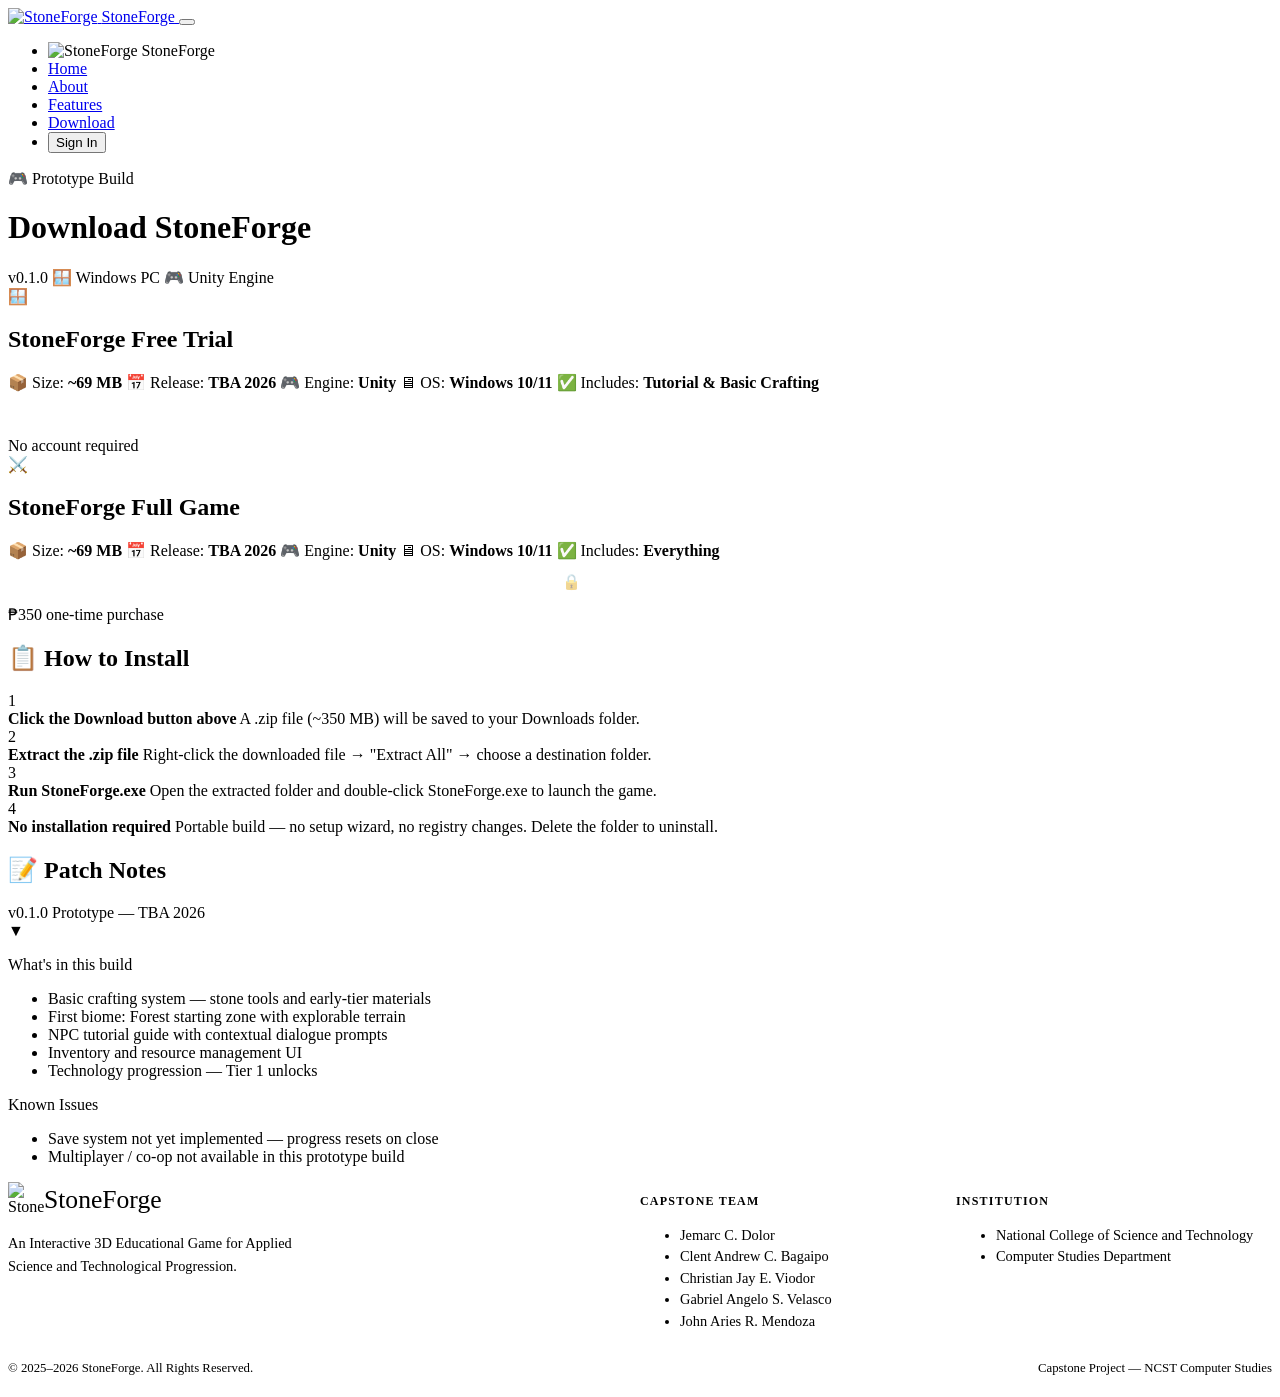
==== commit 4c8bdcdb: "download.html changes" ====
--- a/download.html
+++ b/download.html
@@ -28,19 +28,12 @@
       background: var(--clr-green); color: #fff; text-align: center;
       border-radius: 10px; font-family: var(--font-ui); font-size: 0.95rem;
       font-weight: 700; text-decoration: none; letter-spacing: 0.02em;
-      transition: opacity 0.15s ease;
+      transition: opacity 0.15s ease; border: none; cursor: pointer; box-sizing: border-box;
     }
     .dl-btn-link:hover { opacity: 0.85; }
     .dl-btn-link--orange { background: var(--clr-orange); }
 
-    .full-owned-badge {
-      display: inline-block; padding: 0.2rem 0.65rem; border-radius: 20px;
-      font-size: 0.72rem; font-weight: 700; font-family: var(--font-ui);
-      text-transform: uppercase; letter-spacing: 0.08em;
-      background: rgba(95,143,71,0.2); color: var(--clr-green-light);
-      border: 1px solid var(--clr-green); margin-bottom: 0.5rem;
-      display: none;
-    }
+
   </style>
 </head>
 <body>
@@ -135,9 +128,8 @@
           </div>
         </div>
         <div class="dl-card__btn-wrap">
-          <div id="full-owned-badge" class="full-owned-badge">✓ Owned</div>
           <div id="full-action">
-            <button class="dl-btn" disabled>Loading...</button>
+            <button disabled style="width:100%;padding:0.85rem 1.5rem;border-radius:10px;font-family:var(--font-ui);font-size:0.95rem;font-weight:700;letter-spacing:0.02em;border:none;color:#fff;background:var(--clr-orange);opacity:0.45;cursor:not-allowed;">🔒 Purchase to Unlock</button>
           </div>
           <span class="dl-btn-note" id="full-note">₱350 one-time purchase</span>
         </div>
@@ -262,35 +254,32 @@
 
       const user = JSON.parse(sessionStorage.getItem('sf_user') || 'null');
 
+      // Not signed in — disabled orange button, no action
       if (!user) {
         document.getElementById('full-note').textContent = '₱350 one-time purchase — sign in required';
-        document.getElementById('full-action').innerHTML = `
-          <a href="login-page.html" class="dl-btn-link dl-btn-link--orange">Sign In to Purchase</a>
-        `;
+        // Initial HTML already shows the correct disabled state; nothing more to do
         return;
       }
+
+      // Signed in — immediately show clickable orange button while ownership check loads
+      document.getElementById('full-action').innerHTML = `
+        <button id="buy-btn" class="dl-btn-link dl-btn-link--orange">🔒 Purchase to Unlock</button>
+      `;
+      document.getElementById('buy-btn').addEventListener('click', handlePurchase);
 
       try {
         const res  = await fetch(`${API_BASE}/check-ownership?playfab_id=${user.playfab_id}`, { credentials: 'include' });
         const data = await res.json();
 
         if (data.owns_game) {
-          document.getElementById('full-owned-badge').style.display = 'inline-block';
           document.getElementById('full-note').textContent = 'You own the full game';
           document.getElementById('full-action').innerHTML = `
             <a href="${FULL_GAME_URL}" target="_blank" class="dl-btn-link">⬇ Download Full Game</a>
           `;
-        } else {
-          document.getElementById('full-action').innerHTML = `
-            <button class="dl-btn dl-btn--orange" id="buy-btn" style="background:var(--clr-orange);color:#fff;">Buy Full Game — ₱350</button>
-          `;
-          document.getElementById('buy-btn').addEventListener('click', handlePurchase);
         }
+        // else: already showing clickable orange, nothing to change
       } catch {
-        document.getElementById('full-action').innerHTML = `
-          <button class="dl-btn dl-btn--orange" id="buy-btn" style="background:var(--clr-orange);color:#fff;">Buy Full Game — ₱350</button>
-        `;
-        document.getElementById('buy-btn')?.addEventListener('click', handlePurchase);
+        // Ownership check failed — already showing clickable orange, nothing to change
       }
     }
 
@@ -301,7 +290,6 @@
       const btn = document.getElementById('buy-btn');
       btn.textContent = 'Redirecting...';
       btn.disabled    = true;
-
       try {
         const res  = await fetch(`${API_BASE}/purchase`, {
           method: 'POST', credentials: 'include',
@@ -314,12 +302,12 @@
           window.location.href = data.checkout_url;
         } else {
           alert(data.error || 'Failed to start purchase. Try again.');
-          btn.textContent = 'Buy Full Game — ₱350';
+          btn.textContent = '🔒 Purchase to Unlock';
           btn.disabled    = false;
         }
       } catch {
         alert('Could not connect to server. Try again.');
-        btn.textContent = 'Buy Full Game — ₱350';
+        btn.textContent = '🔒 Purchase to Unlock';
         btn.disabled    = false;
       }
     }
